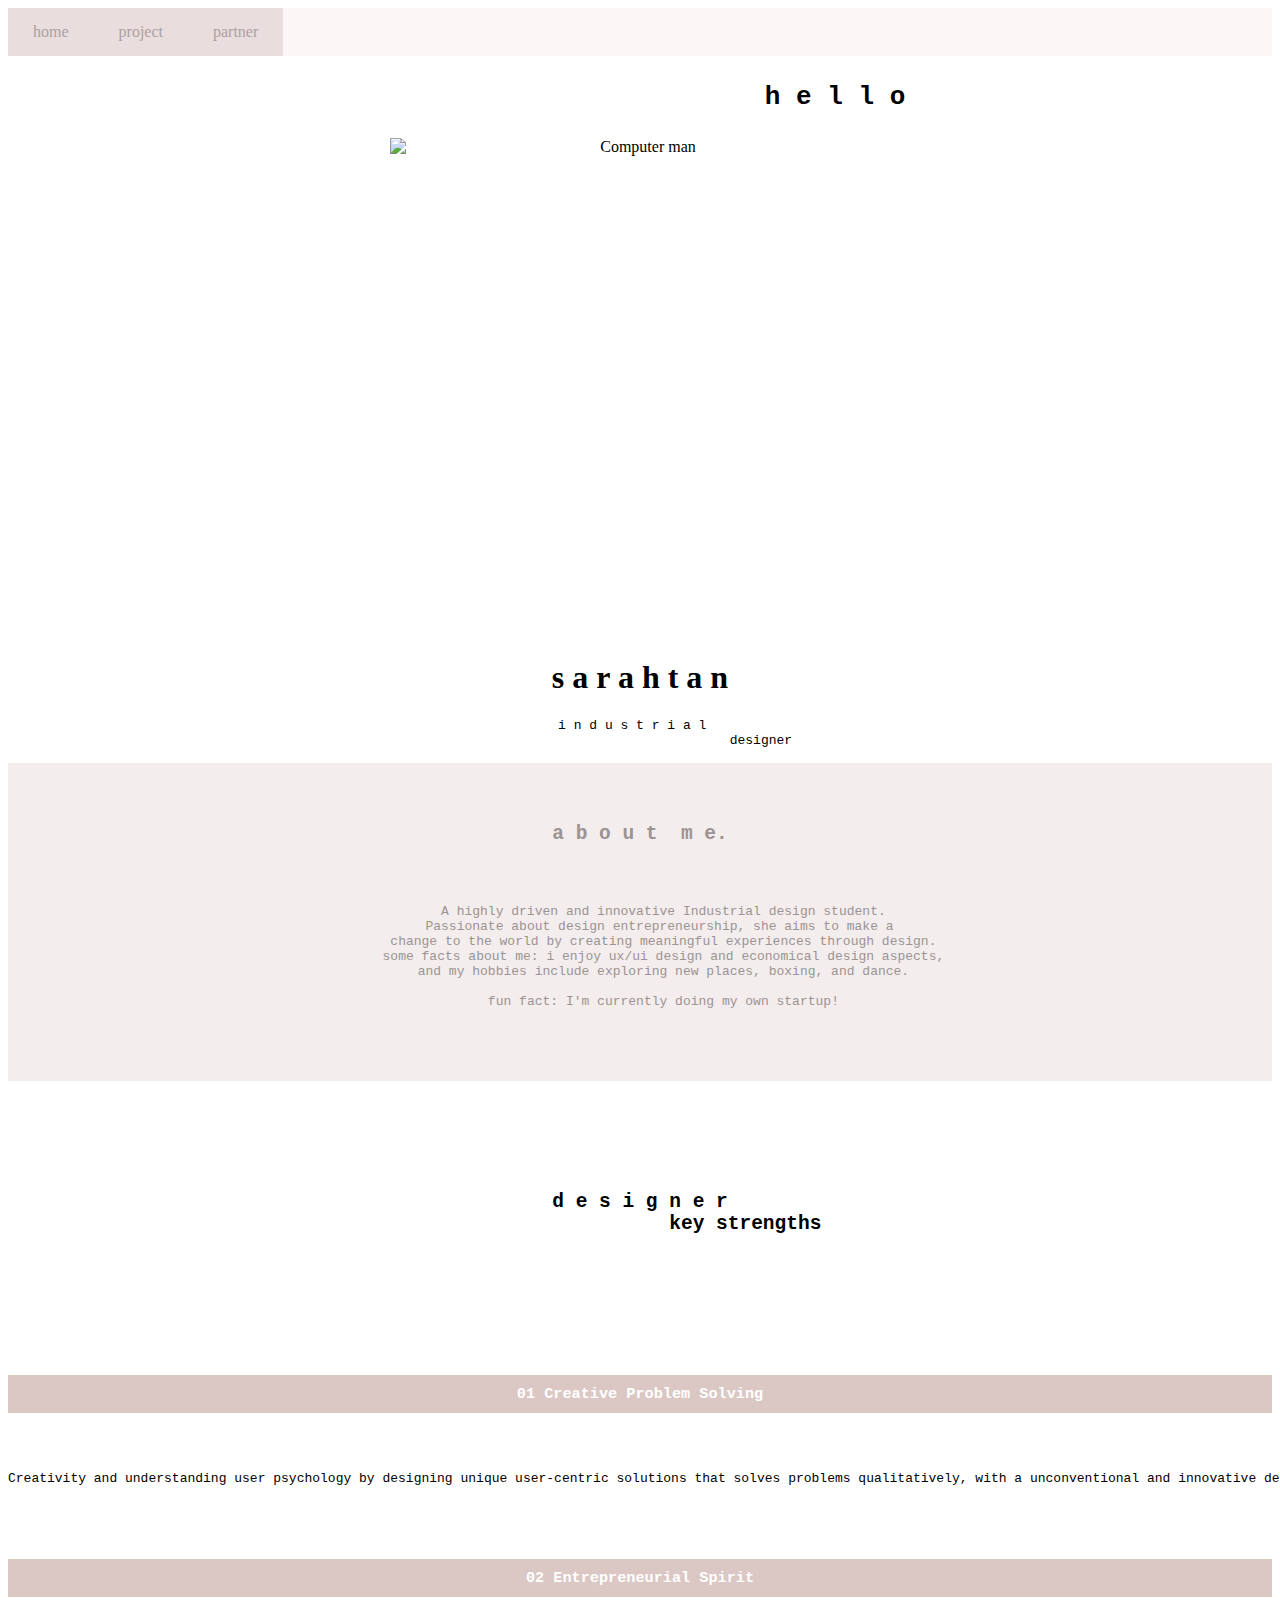
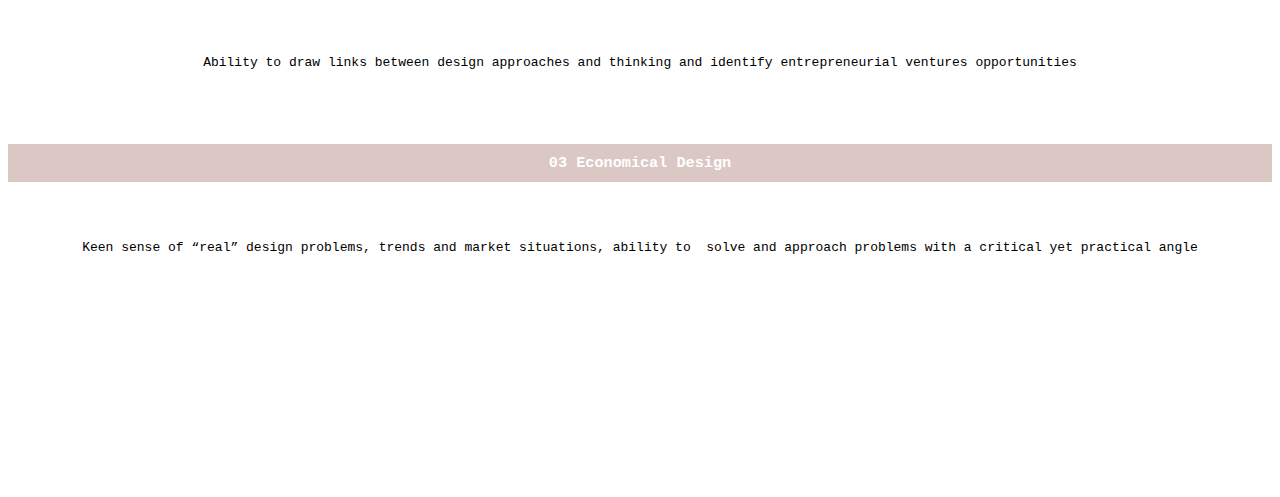
==== sarah.html @ 26e4a74e "profile" ====
<!DOCTYPE html>
<html lang="en">
<head>
  <meta charset="utf-8">
  <title>sarah</title>
<link rel="stylesheet" type="text/css" href="profilestyle.css">
<link href="https://fonts.googleapis.com/css?family=Raleway" rel="stylesheet">
<link href="https://fonts.googleapis.com/css?family=Karla&display=swap" rel="stylesheet">

<style>
.header {
  background-color: rgb(219, 199, 195);
  color: white;
  padding: 10px;
} 
</style>

<style>
  #myheader {
    color: rgb(131, 131, 138);
    font-weight: 'san serif';font-size: medium;
  }
  </style>
  


<style>
  ul {
    list-style-type: none;
    margin: 0;
    padding: 0;
    overflow: hidden;
    background-color: #fcf7f7;
  }
  
  li {
    float: left;
  }
  
  li a {
    display: block;
    color: rgb(230, 222, 222);
    text-align: center;
    padding: 16px;
    text-decoration: none;
  }
  
  li a:hover {
    background-color: #fcf7f7;
  }
 </style>
</head>
<body>

 <style>
a:link, a:visited {
  background-color: #e9dddd;
  color: rgb(172, 161, 161);
  padding: 15px 25px;
  text-align: center;
  text-decoration: none;
  display: inline-block;
}

a:hover, a:active {
  background-color: rgb(185, 163, 163);
}
</style>
 
 <div class="container horizontal">
  <div></div>
</div>

<div class="container vertical-horizontal">
  <div</div>
</div>

<ul>
  <li><a href="https://jieraissaying.github.io/id2116/">home</a></li>
  <li><a href="#news">project</a></li>
  <li><a href="#about">partner</a></li>
</ul>



<h1 style="text-align:center;"> 
  <pre>                          h e l l o </pre></h1>

<div class="container">
  <meta name="viewport" content="width=device-width, initial-scale=1">
  <img src="https://i.pinimg.com/originals/bb/f6/17/bbf6178aa4323f522db75ac8df18d150.gif" alt="Computer man" style="width:500px;height:500px";align="middle">

</div>


</head>

<body>
  <!-- Header -->
  <header class="w3-panel w3-center w3-opacity" style="text-align:center;">
    <h1 class="w3-xlarge">s a r a h t a n</h1>
    <p> <pre>i n d u s t r i a l  
                               designer</pre</p>
    <div style="background-color:rgb(243, 237, 237);color:rgb(156, 147, 147);padding:14px;">
      <h2 style="text-align:center;">a b o u t  m e.</h2>
      <pre style="text-align:center;">
      A highly driven and innovative Industrial design student.
      Passionate about design entrepreneurship, she aims to make a 
      change to the world by creating meaningful experiences through design.
      some facts about me: i enjoy ux/ui design and economical design aspects,
      and my hobbies include exploring new places, boxing, and dance.
                  
      fun fact: I'm currently doing my own startup!
    </pre>
    </div> 
    <h2 style="text-align:center;">
      <pre>
  d e s i g n e r  
                  key strengths
      </pre>  </h2>   
    <!-- Multiple similar elements -->
    <h3 class="header">01 Creative Problem Solving</h2>
    <p>Creativity and understanding user psychology by designing unique user-centric solutions that solves problems qualitatively, with a unconventional and innovative design approach </p>
    
    <h3 class="header">02 Entrepreneurial Spirit</h3>
    <p>Ability to draw links between design approaches and thinking and identify entrepreneurial ventures opportunities</p>
    
    <h3 class="header">03 Economical Design</h3>
    <p> Keen sense of “real” design problems, trends and market situations, ability to  solve and approach problems with a critical yet practical angle 
    </p>
    
    </body>
    </html><h2>

  
</body>

</html>
---- profilestyle.css ----
img:hover {
    animation: shake 0.6s;
    animation-iteration-count: infinite;
  }
  
  @keyframes shake {
    0% { transform: translate(1px, 1px) rotate(-1deg); }
    10% { transform: translate(-1px, -2px) rotate(-5deg); }
    20% { transform: translate(-3px, 0px) rotate(3deg); }
    30% { transform: translate(3px, 2px) rotate(0deg); }
    40% { transform: translate(1px, -1px) rotate(5deg); }
   }
  }

  <div class="w3-container">
<h2>Mobile First Responsiveness</h2>
<p class="w3-large">Try to resize the window!</p>
</div>

<div class="w3-row w3-border">
<div class="w3-third w3-container w3-red">
  <h2>w3-third</h2>  
  <p>The w3-third class uses 33% of the parent container.</p>
  <p>On screens smaller than 601 pixels it resizes to full screen.</p>
</div>
<div class="w3-third w3-container">
  <h2>w3-third</h2>
</div>
<div class="w3-third w3-container">
  <h2>w3-third</h2>
</div>
</div>


img { 
    display: block;
    margin-left: auto;
    margin-right: auto;
    width: 50%;
  }
  


  .container {
    position: relative;
    text-align: center;

    h1 {
        text-align: center;
        font-family: 'Merriweather', serif; 
        font-weight: bold;
        
      }
    
      h3 {
        text-align: center;
        font-family: serif; 
        font-weight: bold;
        
      }  


      p {
        text-align: center;
        font-family: 'raleway';;
        font-size: 14px;
      }

      li { 
        text-align: center;
        font-family: 'raleway';;
        font-size: 14px;}
  
      h2 {
        text-align: center;
        font-family: 'raleway';;
        font-size: 15px;
      }

      ul {
        text-align: center;
        font-family: 'raleway';;
        font-size: 14px;
      }

      img { 
        display: block;
        margin-left: auto;
        margin-right: auto;
        width: 50%;
      }

      body {
        background-color: rgb(245, 230, 230);
      }
    
    
      h1 {
        color: rgb(158, 145, 145);
        text-align: center;
        font-family: 'raleway'; 
        font-weight: 'semibold';
    
        p {
            text-align: center;
            font-family: 'lato'
            font-size: 16px;
          }
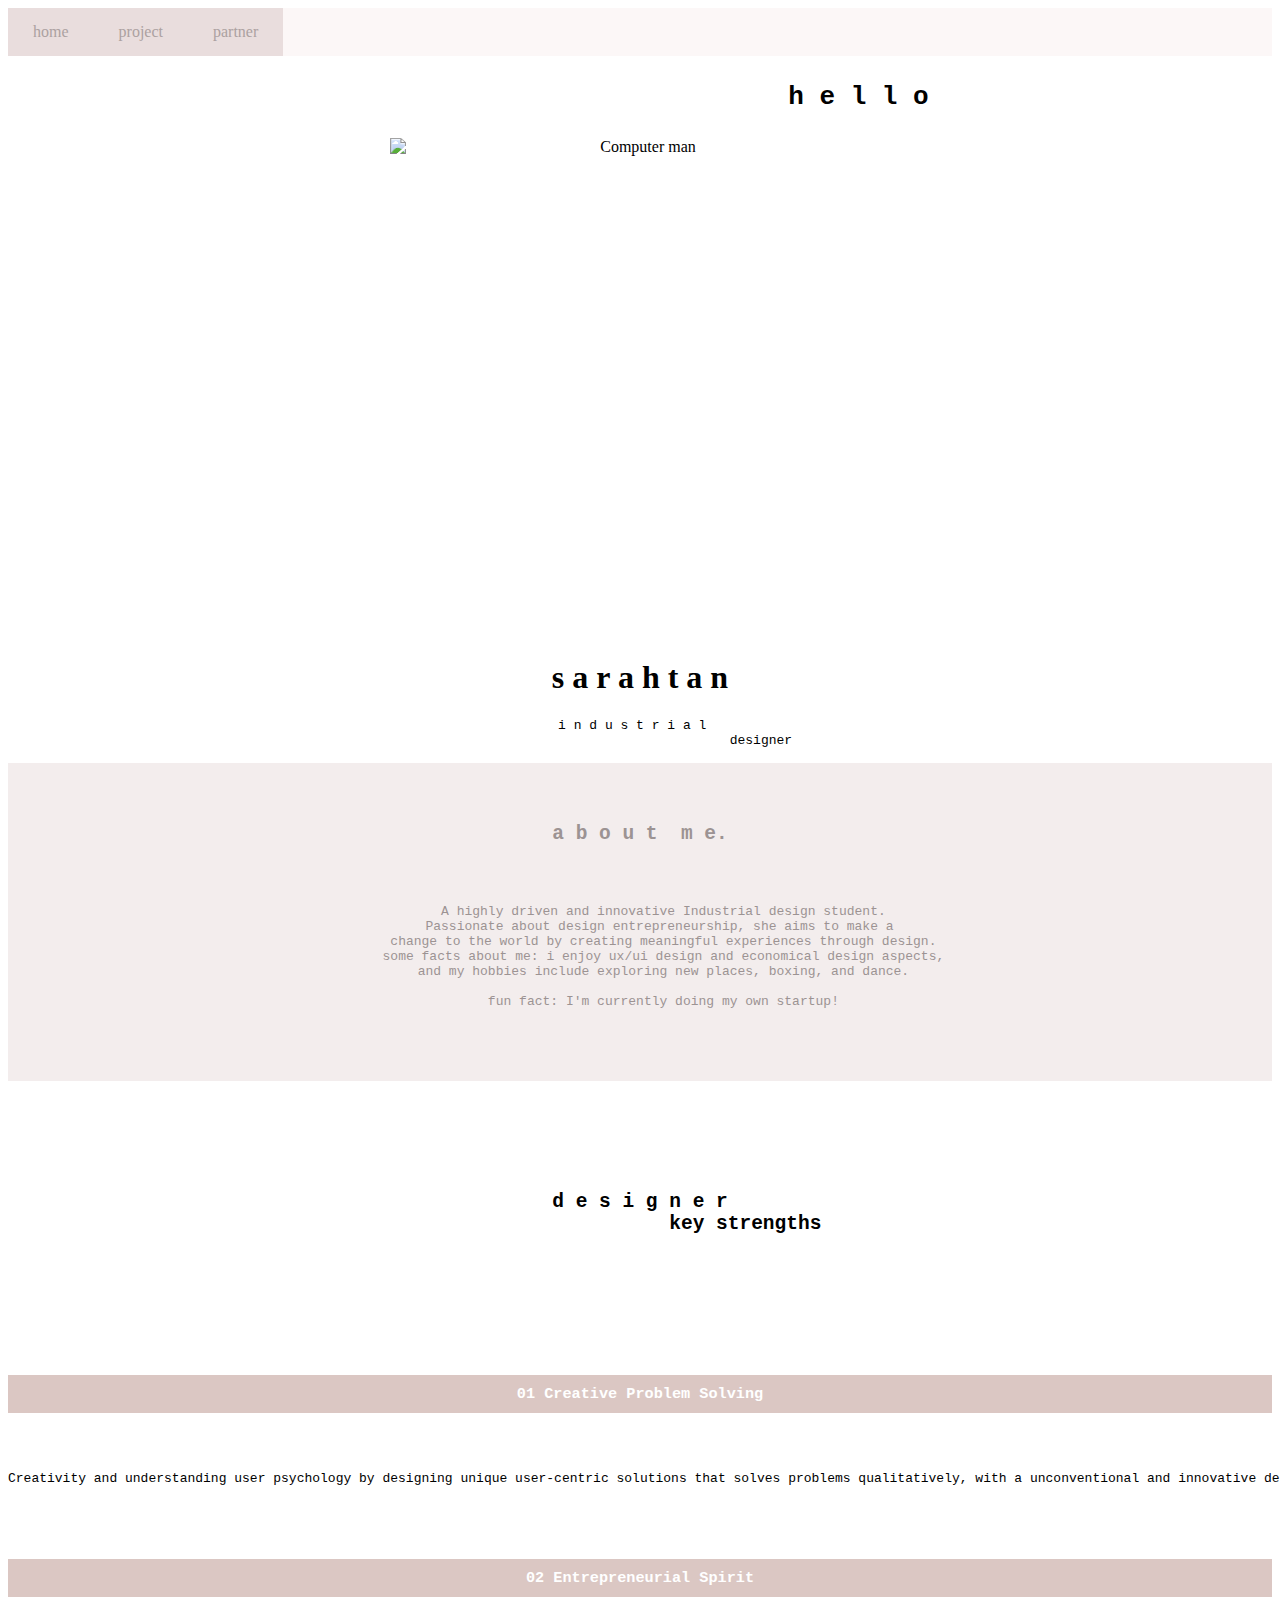
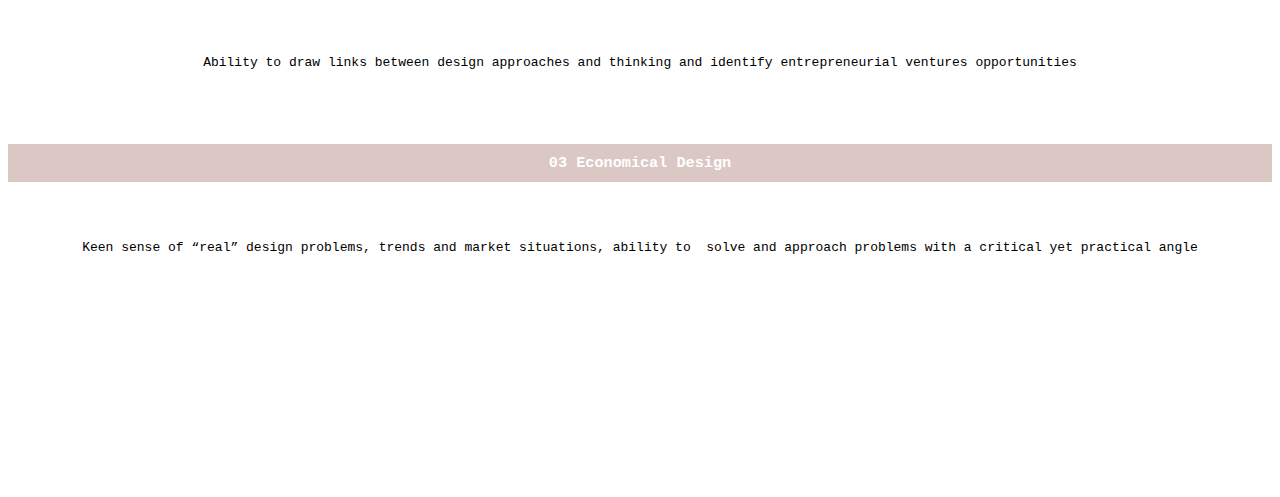
==== commit da6b6e1b: "push" ====
--- a/sarah.html
+++ b/sarah.html
@@ -66,7 +66,7 @@
   background-color: rgb(185, 163, 163);
 }
 </style>
- 
+ <div style="text-align: center;">
  <div class="container horizontal">
   <div></div>
 </div>
@@ -75,16 +75,19 @@
   <div</div>
 </div>
 
+<div style="text-align: center;">
 <ul>
   <li><a href="https://jieraissaying.github.io/id2116/">home</a></li>
   <li><a href="#news">project</a></li>
-  <li><a href="#about">partner</a></li>
+  <li><a href="https://jieying199.github.io/id2116/">partner</a></li>
+  </div>
 </ul>
+</div>
 
 
 
 <h1 style="text-align:center;"> 
-  <pre>                          h e l l o </pre></h1>
+  <pre>                             h e l l o </pre></h1>
 
 <div class="container">
   <meta name="viewport" content="width=device-width, initial-scale=1">
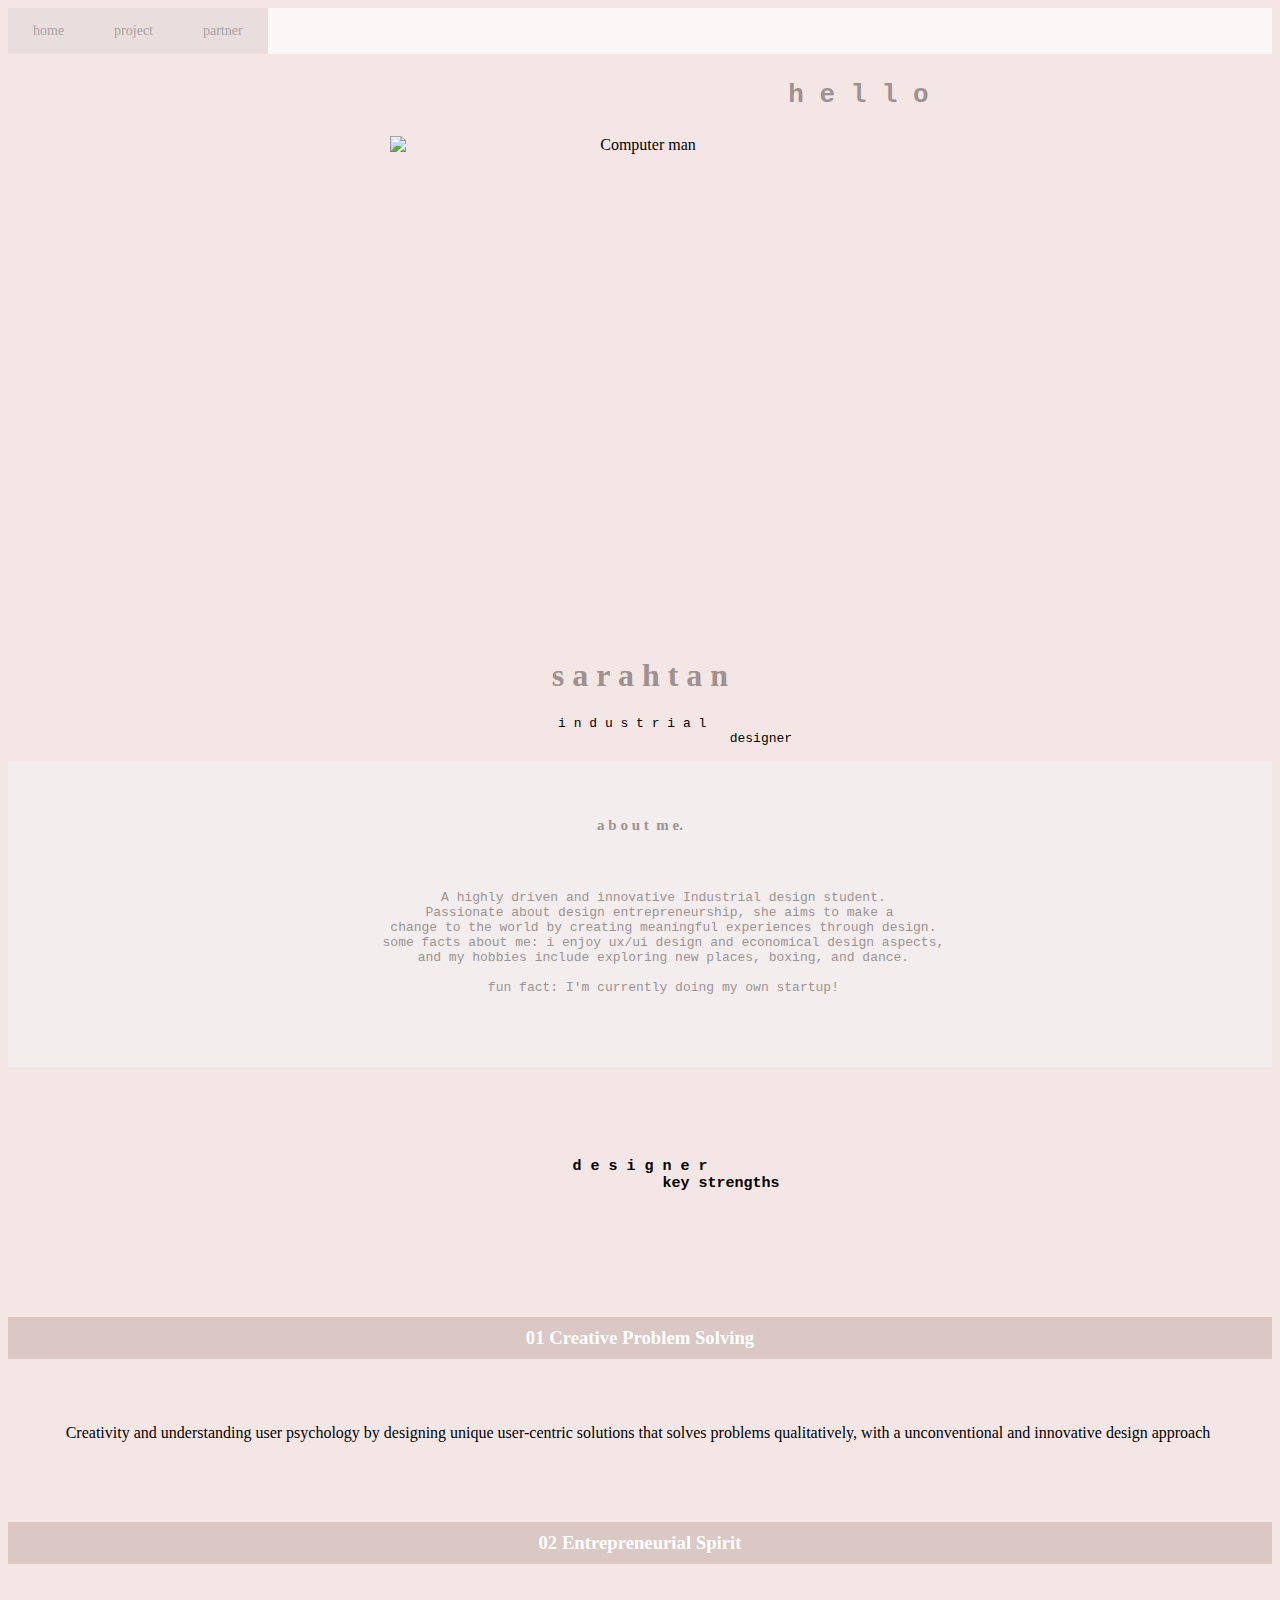
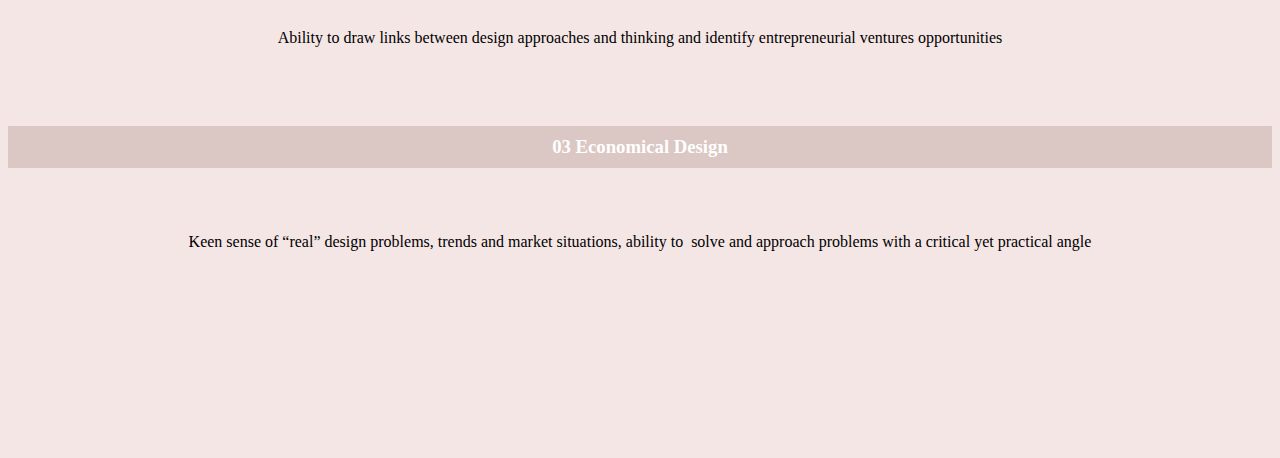
==== commit 6c2d3789: "updated broken links" ====
--- a/sarah.html
+++ b/sarah.html
@@ -3,52 +3,9 @@
 <head>
   <meta charset="utf-8">
   <title>sarah</title>
+<link rel="stylesheet" type="text/css" href="header.css">
 <link rel="stylesheet" type="text/css" href="profilestyle.css">
-<link href="https://fonts.googleapis.com/css?family=Raleway" rel="stylesheet">
-<link href="https://fonts.googleapis.com/css?family=Karla&display=swap" rel="stylesheet">
 
-<style>
-.header {
-  background-color: rgb(219, 199, 195);
-  color: white;
-  padding: 10px;
-} 
-</style>
-
-<style>
-  #myheader {
-    color: rgb(131, 131, 138);
-    font-weight: 'san serif';font-size: medium;
-  }
-  </style>
-  
-
-
-<style>
-  ul {
-    list-style-type: none;
-    margin: 0;
-    padding: 0;
-    overflow: hidden;
-    background-color: #fcf7f7;
-  }
-  
-  li {
-    float: left;
-  }
-  
-  li a {
-    display: block;
-    color: rgb(230, 222, 222);
-    text-align: center;
-    padding: 16px;
-    text-decoration: none;
-  }
-  
-  li a:hover {
-    background-color: #fcf7f7;
-  }
- </style>
 </head>
 <body>
 
--- a/header.css
+++ b/header.css
@@ -0,0 +1,34 @@
+.header {
+    background-color: rgb(219, 199, 195);
+    color: white;
+    padding: 10px;
+  }
+  
+    #myheader {
+      color: rgb(131, 131, 138);
+      font-weight: 'san serif';font-size: medium;
+    }
+  
+    ul {
+      list-style-type: none;
+      margin: 0;
+      padding: 0;
+      overflow: hidden;
+      background-color: #fcf7f7;
+    }
+    
+    li {
+      float: left;
+    }
+    
+    li a {
+      display: block;
+      color: rgb(230, 222, 222);
+      text-align: center;
+      padding: 16px;
+      text-decoration: none;
+    }
+    
+    li a:hover {
+      background-color: #fcf7f7;
+    }--- a/profilestyle.css
+++ b/profilestyle.css
@@ -3,48 +3,27 @@
     animation-iteration-count: infinite;
   }
   
-  @keyframes shake {
-    0% { transform: translate(1px, 1px) rotate(-1deg); }
-    10% { transform: translate(-1px, -2px) rotate(-5deg); }
-    20% { transform: translate(-3px, 0px) rotate(3deg); }
-    30% { transform: translate(3px, 2px) rotate(0deg); }
-    40% { transform: translate(1px, -1px) rotate(5deg); }
-   }
-  }
-
-  <div class="w3-container">
-<h2>Mobile First Responsiveness</h2>
-<p class="w3-large">Try to resize the window!</p>
-</div>
-
-<div class="w3-row w3-border">
-<div class="w3-third w3-container w3-red">
-  <h2>w3-third</h2>  
-  <p>The w3-third class uses 33% of the parent container.</p>
-  <p>On screens smaller than 601 pixels it resizes to full screen.</p>
-</div>
-<div class="w3-third w3-container">
-  <h2>w3-third</h2>
-</div>
-<div class="w3-third w3-container">
-  <h2>w3-third</h2>
-</div>
-</div>
-
+@keyframes shake {
+  0% { transform: translate(1px, 1px) rotate(-1deg); }
+  10% { transform: translate(-1px, -2px) rotate(-5deg); }
+  20% { transform: translate(-3px, 0px) rotate(3deg); }
+  30% { transform: translate(3px, 2px) rotate(0deg); }
+  40% { transform: translate(1px, -1px) rotate(5deg); }
+}
 
 img { 
     display: block;
     margin-left: auto;
     margin-right: auto;
     width: 50%;
-  }
+}
   
 
 
   .container {
     position: relative;
     text-align: center;
-
+  }
     h1 {
         text-align: center;
         font-family: 'Merriweather', serif; 
@@ -100,10 +79,11 @@
         text-align: center;
         font-family: 'raleway'; 
         font-weight: 'semibold';
-    
-        p {
+      }
+
+      p {
             text-align: center;
-            font-family: 'lato'
+            font-family: 'lato';
             font-size: 16px;
           }
     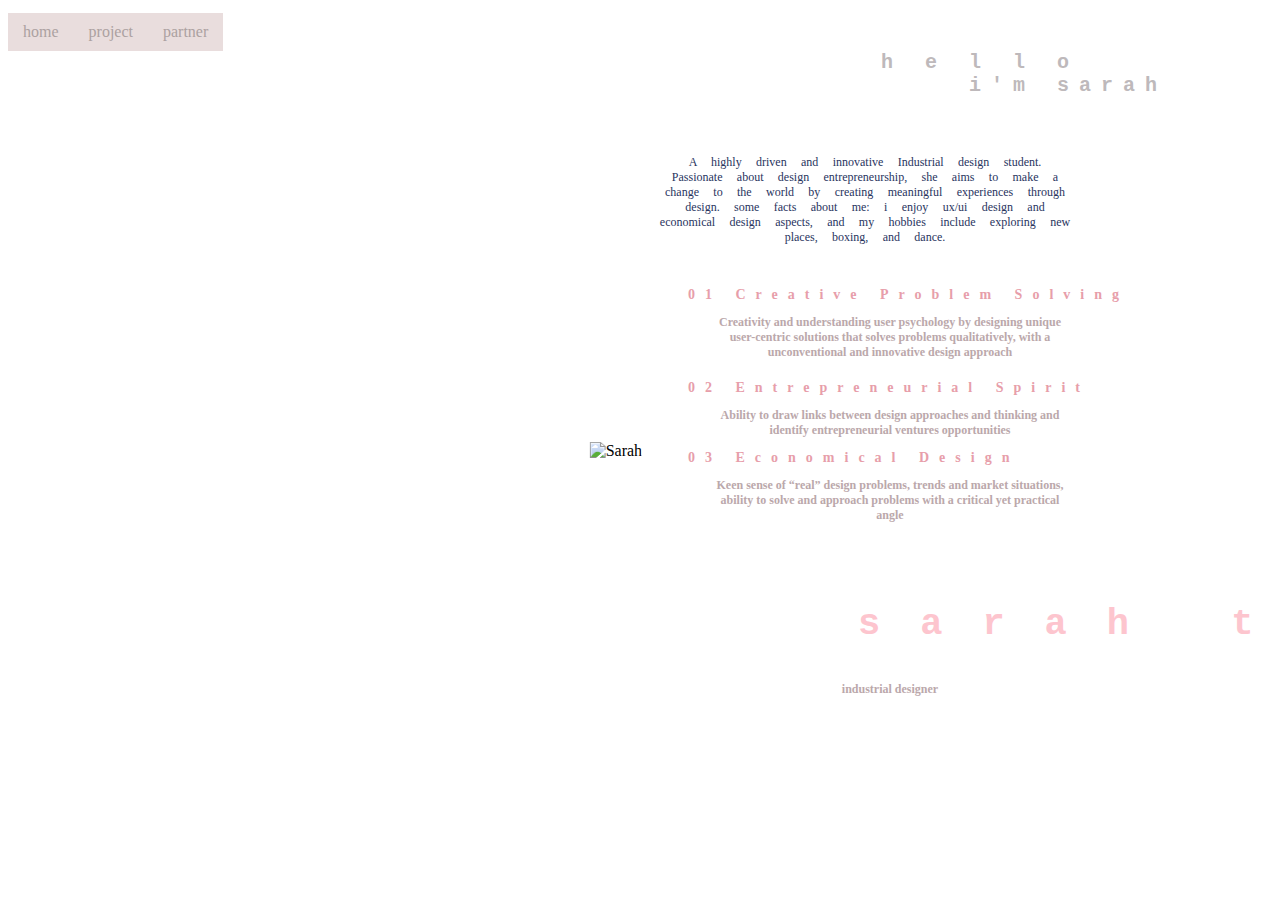
==== commit ce2ef0b9: "profile update" ====
--- a/sarah.html
+++ b/sarah.html
@@ -1,98 +1,96 @@
 <!DOCTYPE html>
 <html lang="en">
 <head>
-  <meta charset="utf-8">
   <title>sarah</title>
 <link rel="stylesheet" type="text/css" href="header.css">
-<link rel="stylesheet" type="text/css" href="profilestyle.css">
 
 </head>
 <body>
 
  <style>
+
 a:link, a:visited {
   background-color: #e9dddd;
   color: rgb(172, 161, 161);
-  padding: 15px 25px;
+  padding: 10px 15px;
   text-align: center;
-  text-decoration: none;
-  display: inline-block;
+
 }
 
-a:hover, a:active {
-  background-color: rgb(185, 163, 163);
-}
 </style>
- <div style="text-align: center;">
- <div class="container horizontal">
-  <div></div>
-</div>
 
-<div class="container vertical-horizontal">
-  <div</div>
-</div>
-
-<div style="text-align: center;">
 <ul>
   <li><a href="https://jieraissaying.github.io/id2116/">home</a></li>
   <li><a href="#news">project</a></li>
   <li><a href="https://jieying199.github.io/id2116/">partner</a></li>
-  </div>
 </ul>
-</div>
+
+<style>
+  body {
+    background-image: url("https://i.imgur.com/1RZSW71.png");
+    background-size: cover;
+    background-attachment: fixed;
+  }
+
+  .centered1 {
+  position: absolute;
+  top: 50%;
+  left: 50%;
+  transform: translate(-96%, -45%);
+  text-align: center;
+}
+
+</style>
 
 
 
-<h1 style="text-align:center;"> 
-  <pre>                             h e l l o </pre></h1>
 
-<div class="container">
-  <meta name="viewport" content="width=device-width, initial-scale=1">
-  <img src="https://i.pinimg.com/originals/bb/f6/17/bbf6178aa4323f522db75ac8df18d150.gif" alt="Computer man" style="width:500px;height:500px";align="middle">
+<body>
 
-</div>
+  <div class="split left">
+   
+    <div class="centered1">
+        <img src="https://i.imgur.com/B5urrdt.png" alt="Sarah" style="width:45%">
+    </div>
+ 
+<br>
+
+<h1> <pre>h e l l o
+         i'm sarah </pre> </h1> 
+
+    <br>
+    <p>
+   A highly driven and innovative Industrial design student.
+        Passionate about design entrepreneurship, she aims to make a 
+        change to the world by creating meaningful experiences through design.
+        some facts about me: i enjoy ux/ui design and economical design aspects,
+        and my hobbies include exploring new places, boxing, and dance.
+      </p>
+
+  <br>
+
+ <h2> 01 Creative Problem Solving </h2>
+  <h3>Creativity and understanding user psychology by designing unique user-centric solutions that solves problems qualitatively, with a unconventional and innovative design approach </p>  
+<h2>02 Entrepreneurial Spirit</h2>
+        <h3>Ability to draw links between design approaches and thinking and identify entrepreneurial ventures opportunities</h3>
+<h2>03 Economical Design</h2>
+        <h3> Keen sense of “real” design problems, trends and market situations, ability to  solve and approach problems with a critical yet practical angle 
+        </h3>
+      
+
+      
 
 
-</head>
-
-<body>
-  <!-- Header -->
-  <header class="w3-panel w3-center w3-opacity" style="text-align:center;">
-    <h1 class="w3-xlarge">s a r a h t a n</h1>
-    <p> <pre>i n d u s t r i a l  
-                               designer</pre</p>
-    <div style="background-color:rgb(243, 237, 237);color:rgb(156, 147, 147);padding:14px;">
-      <h2 style="text-align:center;">a b o u t  m e.</h2>
-      <pre style="text-align:center;">
-      A highly driven and innovative Industrial design student.
-      Passionate about design entrepreneurship, she aims to make a 
-      change to the world by creating meaningful experiences through design.
-      some facts about me: i enjoy ux/ui design and economical design aspects,
-      and my hobbies include exploring new places, boxing, and dance.
-                  
-      fun fact: I'm currently doing my own startup!
-    </pre>
-    </div> 
-    <h2 style="text-align:center;">
-      <pre>
-  d e s i g n e r  
-                  key strengths
-      </pre>  </h2>   
-    <!-- Multiple similar elements -->
-    <h3 class="header">01 Creative Problem Solving</h2>
-    <p>Creativity and understanding user psychology by designing unique user-centric solutions that solves problems qualitatively, with a unconventional and innovative design approach </p>
-    
-    <h3 class="header">02 Entrepreneurial Spirit</h3>
-    <p>Ability to draw links between design approaches and thinking and identify entrepreneurial ventures opportunities</p>
-    
-    <h3 class="header">03 Economical Design</h3>
-    <p> Keen sense of “real” design problems, trends and market situations, ability to  solve and approach problems with a critical yet practical angle 
-    </p>
-    
-    </body>
-    </html><h2>
+</h3>
 
   
-</body>
 
-</html>+      
+<header><pre>sarah tan </pre> </header>
+<h3> industrial designer</h3>
+
+
+</html>
+
+
+
--- a/header.css
+++ b/header.css
@@ -1,19 +1,17 @@
 .header {
     background-color: rgb(219, 199, 195);
     color: white;
-    padding: 10px;
+    padding: 0px;
   }
   
-    #myheader {
-      color: rgb(131, 131, 138);
-      font-weight: 'san serif';font-size: medium;
-    }
+
   
     ul {
       list-style-type: none;
       margin: 0;
       padding: 0;
-      overflow: hidden;
+      border-top: left;
+      margin-top : 13px;
       background-color: #fcf7f7;
     }
     
@@ -31,4 +29,83 @@
     
     li a:hover {
       background-color: #fcf7f7;
-    }+    }
+
+    p {
+      color: rgb(40,52,94);
+      font-family: "karla";
+      text-align: center;
+      margin-left: 650px;
+      margin-right: 200px;
+      font-size: 12px; 
+      word-spacing: 0.3cm;
+      margin-top : 20px; 
+    } 
+
+    
+
+    h1 {
+      color: rgb(190, 185, 187);
+      font-family: "karla" ; font-weight: bold ; 
+      font-size: 20px;
+      letter-spacing: 10px;
+      margin-left: 680px;
+      margin-top : 0px; 
+      text-align: center 
+    }
+
+
+
+
+    h2 {
+      color: rgb(231, 158, 170);
+      font-family: "lato" ; font-weight: bold ; 
+      font-size: 14px;
+      letter-spacing: 10px;
+      margin-left: 680px;
+    }
+
+    h3 {
+      color: rgb(187, 168, 171);
+      font-family: "nunito" ; font-weight: medium ;
+      font-size: 12px;
+      letter-spacing: 0px;
+      margin-left: 700px;
+      margin-right: 200px;
+      text-align: center
+    }
+
+    header {
+      color: rgb(253, 197, 206);
+      font-family: "karla" ; font-weight: bold ; 
+      font-size: 37px;
+      letter-spacing: 40px;
+      margin-left: 850px;
+      margin-top:80px;
+    }
+
+    h4{
+      color: rgb(180, 169, 171);
+      font-family: "nunito" ; 
+      font-size: 12px;
+      letter-spacing: 20px;
+      margin-left: 750px;
+    }
+
+
+    img:hover {
+      animation: shake 0.6s;
+      animation-iteration-count: infinite;
+    }
+    
+  @keyframes shake {
+    0% { transform: translate(1px, 1px) rotate(-1deg); }
+    10% { transform: translate(-1px, -2px) rotate(-5deg); }
+    20% { transform: translate(-3px, 0px) rotate(3deg); }
+    30% { transform: translate(3px, 2px) rotate(0deg); }
+    40% { transform: translate(1px, -1px) rotate(5deg); }
+  }
+
+
+
+  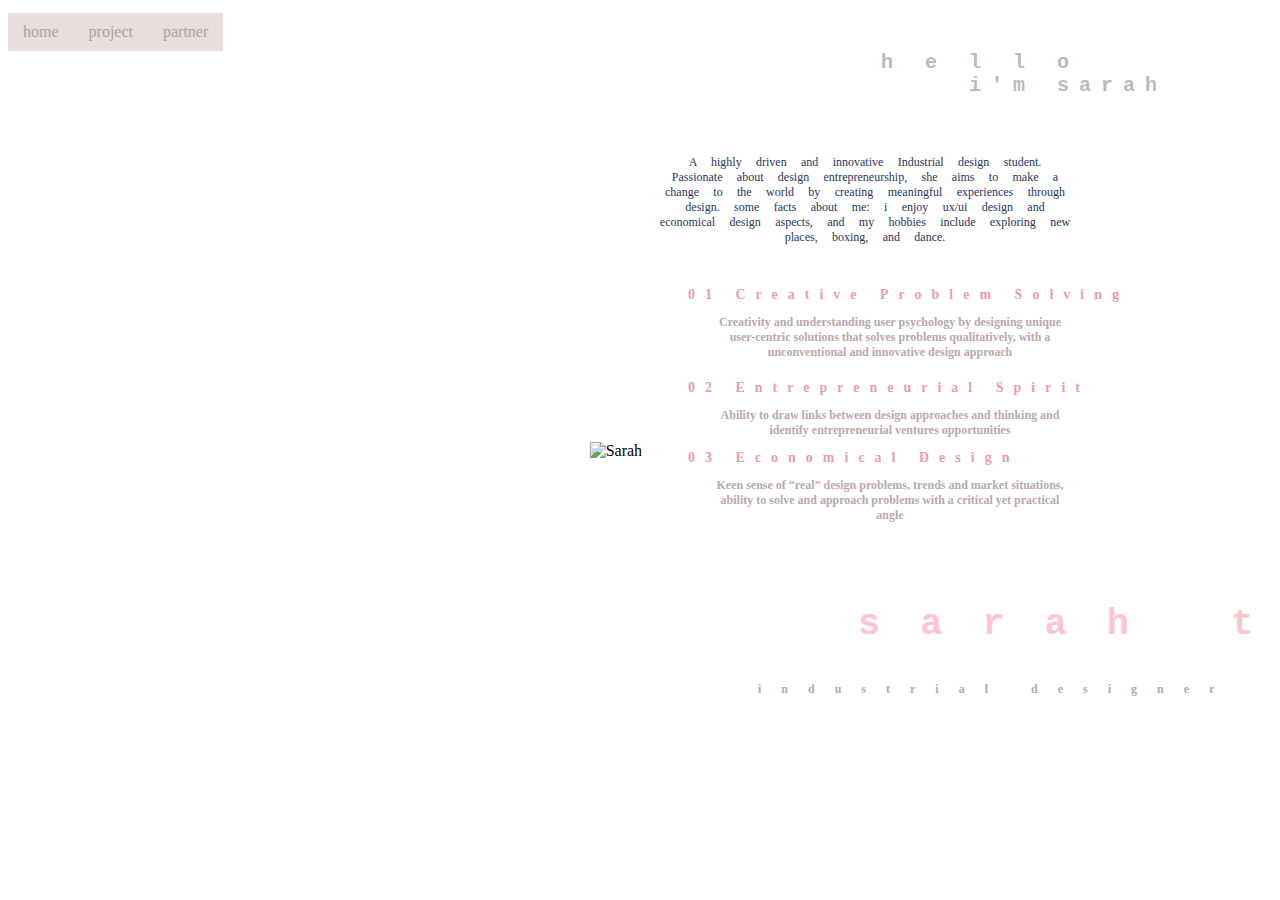
==== commit 425b082f: "profile font" ====
--- a/sarah.html
+++ b/sarah.html
@@ -87,7 +87,7 @@
 
       
 <header><pre>sarah tan </pre> </header>
-<h3> industrial designer</h3>
+<h5> industrial designer</h5>
 
 
 </html>
--- a/header.css
+++ b/header.css
@@ -92,10 +92,16 @@
       margin-left: 750px;
     }
 
+    h5{
+      color: rgb(180, 169, 171);
+      font-family: "nunito" ; 
+      font-size: 12px;
+      letter-spacing: 20px;
+      margin-left: 750px;
+    }
 
-    img:hover {
-      animation: shake 0.6s;
-      animation-iteration-count: infinite;
+
+    img:hover { https://i.imgur.com/VxLSf1D.png 
     }
     
   @keyframes shake {
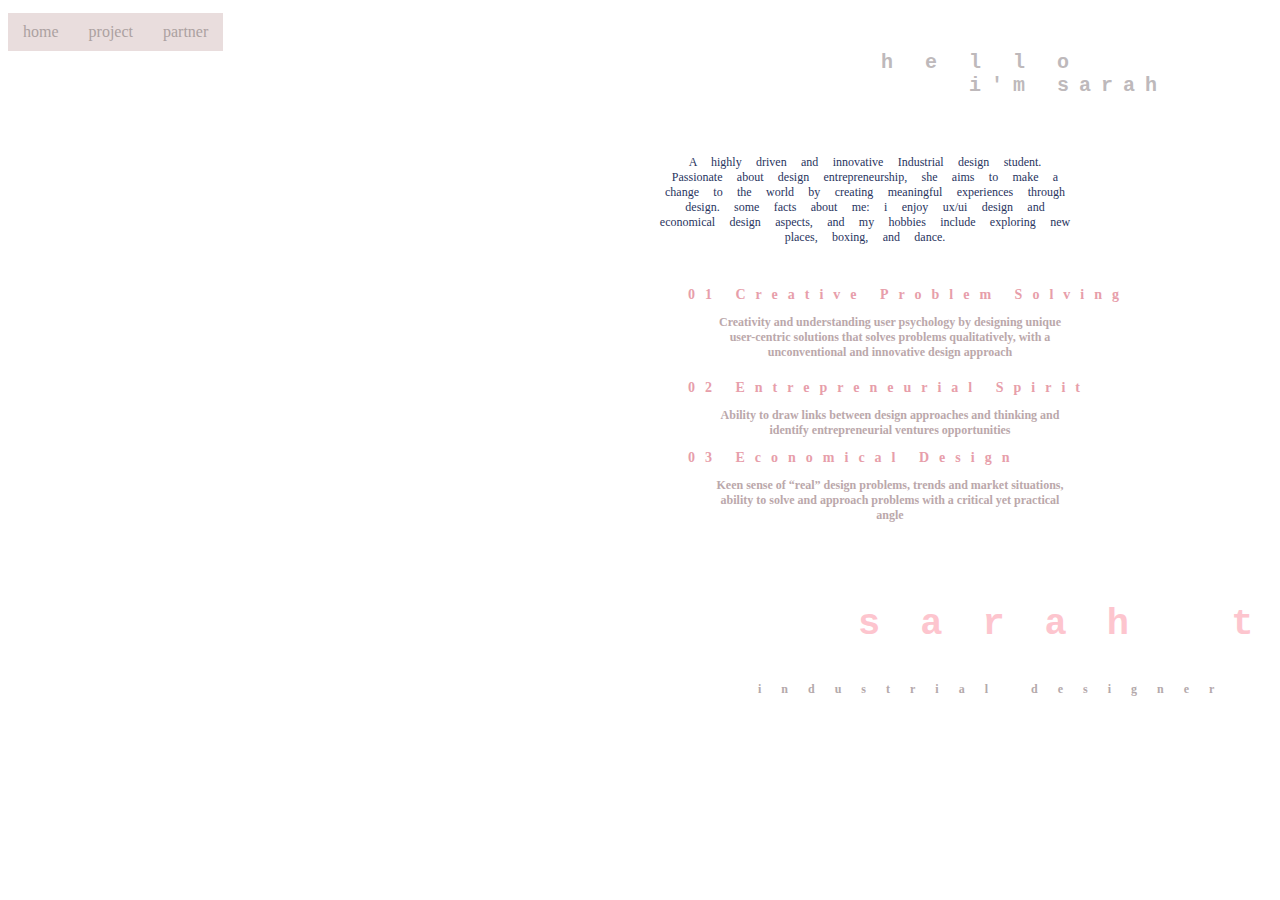
==== commit d9e53377: "hovver image" ====
--- a/sarah.html
+++ b/sarah.html
@@ -42,17 +42,21 @@
 
 </style>
 
-
+<script>
+  function hover(element) {
+    element.setAttribute('src', 'https://i.imgur.com/VxLSf1D.png'  alt="Sarah" style="width:45%");
+  }
+  
+  function unhover(element) {
+    element.setAttribute('src', 'https://i.imgur.com/B5urrdt.png'  alt="Sarah" style="width:45%" );
+  }
+  </script>
 
 
 <body>
 
   <div class="split left">
    
-    <div class="centered1">
-        <img src="https://i.imgur.com/B5urrdt.png" alt="Sarah" style="width:45%">
-    </div>
- 
 <br>
 
 <h1> <pre>h e l l o
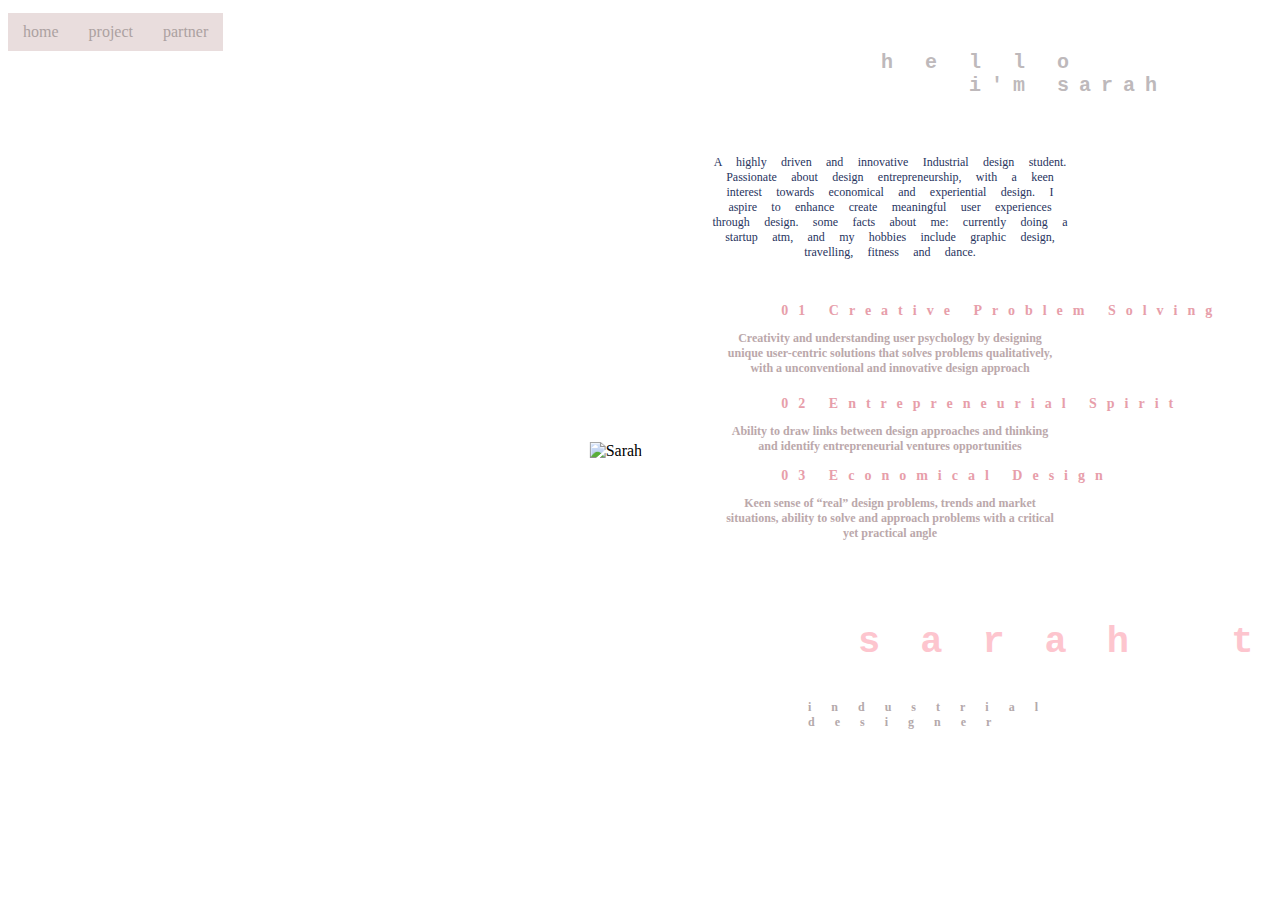
==== commit e77b252f: "profile updated final" ====
--- a/sarah.html
+++ b/sarah.html
@@ -44,19 +44,25 @@
 
 <script>
   function hover(element) {
-    element.setAttribute('src', 'https://i.imgur.com/VxLSf1D.png'  alt="Sarah" style="width:45%");
+    element.setAttribute('src', 'https://i.imgur.com/VxLSf1D.png');
   }
   
   function unhover(element) {
-    element.setAttribute('src', 'https://i.imgur.com/B5urrdt.png'  alt="Sarah" style="width:45%" );
+    element.setAttribute('src', 'https://i.imgur.com/B5urrdt.png' );
   }
-  </script>
+</script>
 
 
 <body>
 
   <div class="split left">
    
+
+
+    <div class="centered1">
+        <img src="https://i.imgur.com/B5urrdt.png" alt="Sarah" style="width:45%" onmouseover="hover(this);" onmouseout="unhover(this);" >
+    </div>
+ 
 <br>
 
 <h1> <pre>h e l l o
@@ -65,21 +71,28 @@
     <br>
     <p>
    A highly driven and innovative Industrial design student.
-        Passionate about design entrepreneurship, she aims to make a 
-        change to the world by creating meaningful experiences through design.
-        some facts about me: i enjoy ux/ui design and economical design aspects,
-        and my hobbies include exploring new places, boxing, and dance.
+        Passionate about design entrepreneurship, with a keen interest towards economical and experiential design.
+        I aspire to enhance create meaningful user experiences through design.
+        some facts about me: currently doing a startup atm, and my hobbies  include graphic design, travelling, fitness and dance.
       </p>
 
   <br>
 
- <h2> 01 Creative Problem Solving </h2>
+  <div class='point'>
+ <h2>01 Creative Problem Solving </h2>
   <h3>Creativity and understanding user psychology by designing unique user-centric solutions that solves problems qualitatively, with a unconventional and innovative design approach </p>  
-<h2>02 Entrepreneurial Spirit</h2>
+  </div>
+
+  <div class='point'>
+    <h2>02 Entrepreneurial Spirit</h2>
         <h3>Ability to draw links between design approaches and thinking and identify entrepreneurial ventures opportunities</h3>
+  </div>
+
+  <div class='point'>
 <h2>03 Economical Design</h2>
         <h3> Keen sense of “real” design problems, trends and market situations, ability to  solve and approach problems with a critical yet practical angle 
         </h3>
+  </div>
       
 
       
--- a/header.css
+++ b/header.css
@@ -35,7 +35,7 @@
       color: rgb(40,52,94);
       font-family: "karla";
       text-align: center;
-      margin-left: 650px;
+      margin-left: 700px;
       margin-right: 200px;
       font-size: 12px; 
       word-spacing: 0.3cm;
@@ -62,7 +62,7 @@
       font-family: "lato" ; font-weight: bold ; 
       font-size: 14px;
       letter-spacing: 10px;
-      margin-left: 680px;
+      margin-left: 760px;
     }
 
     h3 {
@@ -89,7 +89,7 @@
       font-family: "nunito" ; 
       font-size: 12px;
       letter-spacing: 20px;
-      margin-left: 750px;
+      margin-left: 800px;
     }
 
     h5{
@@ -97,21 +97,23 @@
       font-family: "nunito" ; 
       font-size: 12px;
       letter-spacing: 20px;
-      margin-left: 750px;
-    }
-
-
-    img:hover { https://i.imgur.com/VxLSf1D.png 
+      margin-left: 800px;
     }
     
-  @keyframes shake {
-    0% { transform: translate(1px, 1px) rotate(-1deg); }
-    10% { transform: translate(-1px, -2px) rotate(-5deg); }
-    20% { transform: translate(-3px, 0px) rotate(3deg); }
-    30% { transform: translate(3px, 2px) rotate(0deg); }
-    40% { transform: translate(1px, -1px) rotate(5deg); }
-  }
+    .point{ 
+    margin: 10pt;
+    padding: 0pt
+ }
 
+ img:hover {
+  animation: shake 0.6s;
+  animation-iteration-count: infinite;
+}
 
-
-  +@keyframes shake {
+  0% { transform: translate(1px, 1px) rotate(-1deg); }
+  25% { transform: translate(-1px, -2px) rotate(-3deg); }
+  50% { transform: translate(-3px, 0px) rotate(3deg); }
+  75% { transform: translate(3px, 2px) rotate(0deg); }
+  100% { transform: translate(1px, -1px) rotate(3deg); }
+}